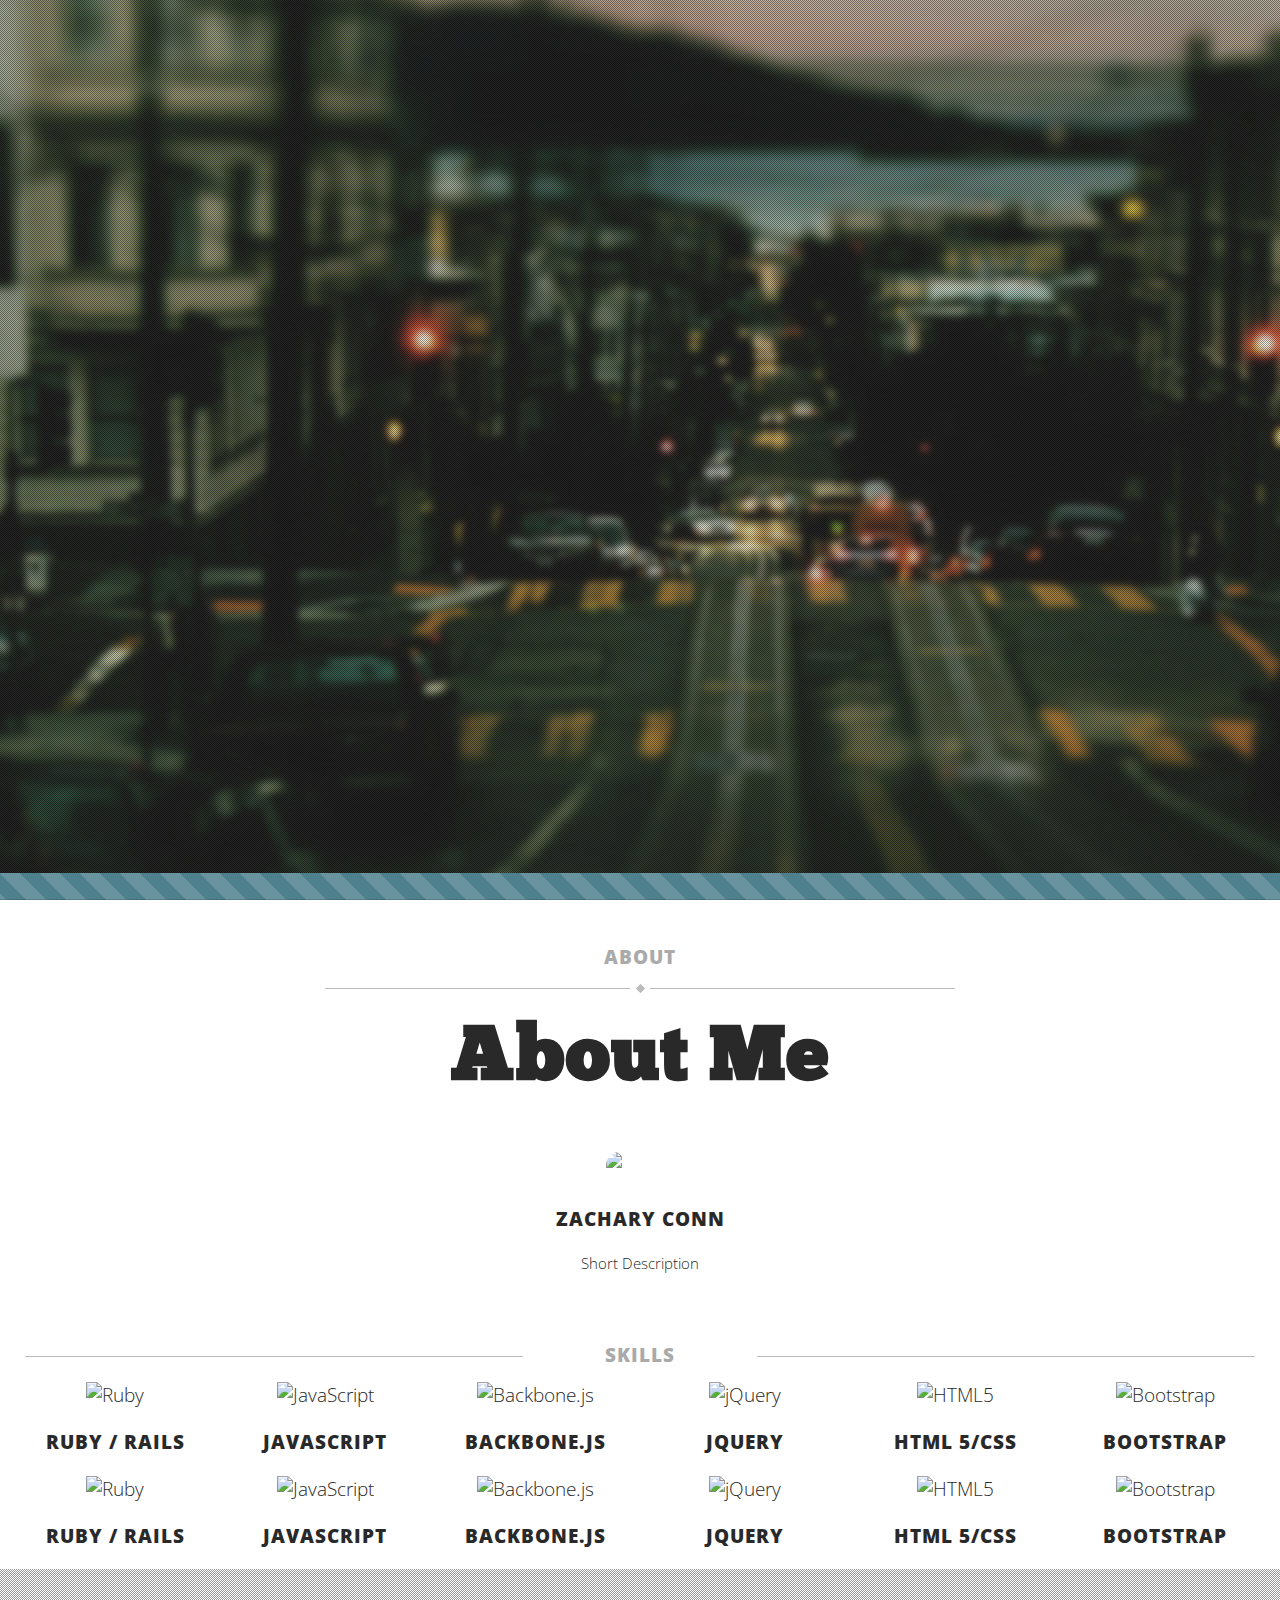
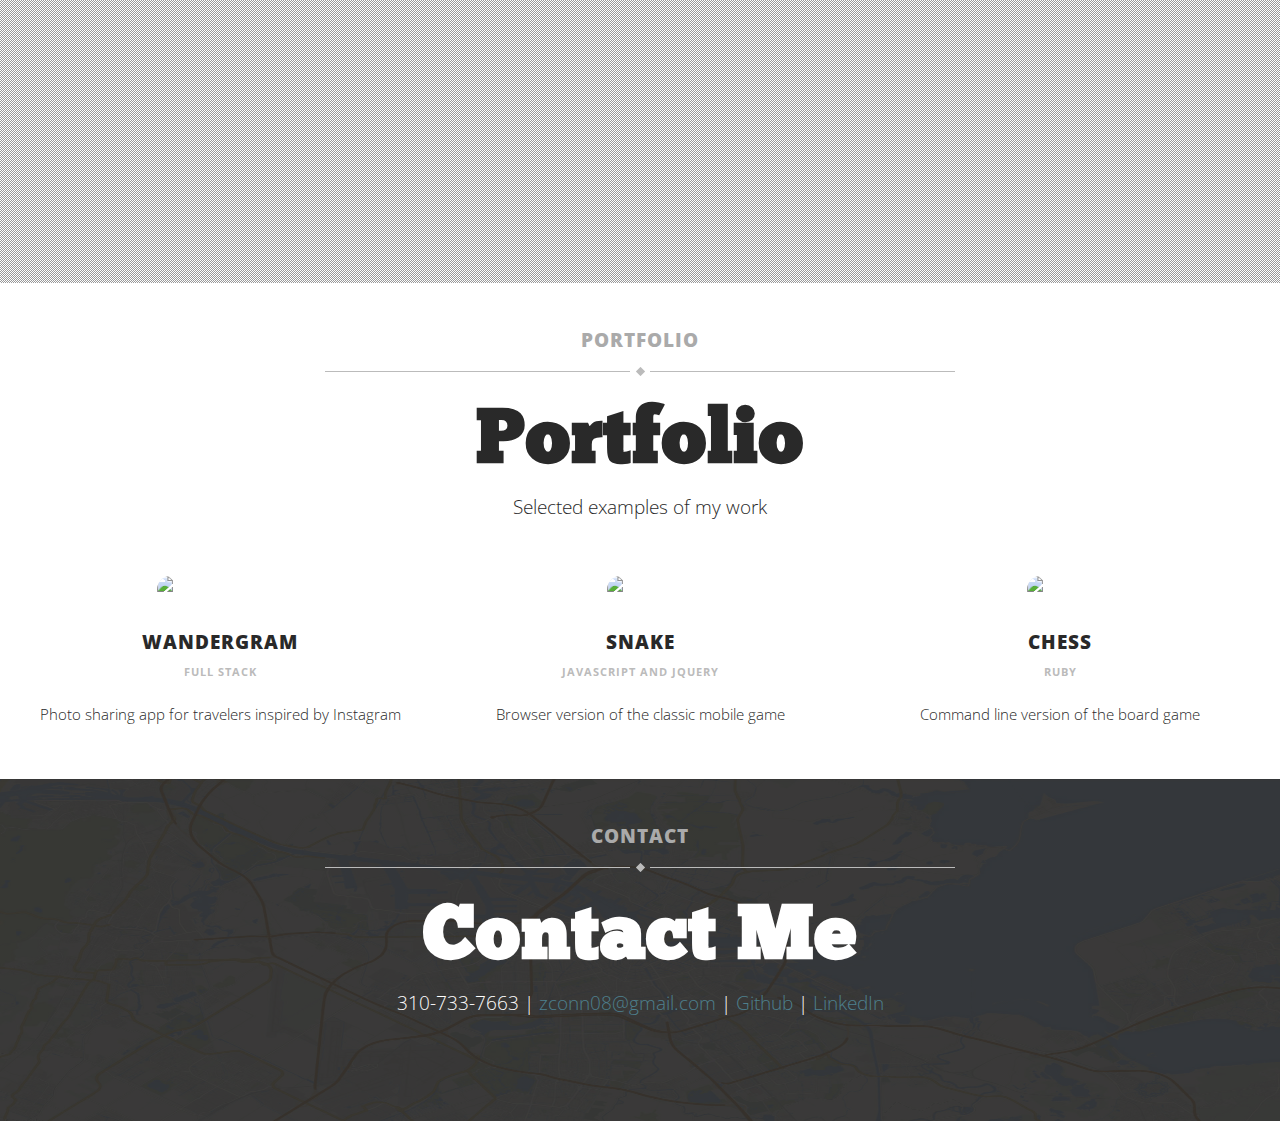
==== source/index.html @ ba5e2972 "Intiailize repo with template, make initial customizations" ====
<!DOCTYPE html>
<html lang="en">
  <head>
    <!-- META DATA -->
    <meta charset="utf-8">
    <meta name="viewport" content="width=device-width, initial-scale=1.0, user-scalable=0, minimum-scale=1.0, maximum-scale=1.0">
    <meta name="apple-mobile-web-app-capable" content="yes">
    <meta name="apple-mobile-web-app-status-bar-style" content="black">

    <meta name="description" content="Treble theme - One Page Responsive Theme - Gridelicious.net">
    <title>Zachary Conn</title>

    <link rel="apple-touch-icon-precomposed" sizes="144x144" href="assets/images/ico/apple-touch-icon-144-precomposed.png">
    <link rel="apple-touch-icon-precomposed" sizes="114x114" href="assets/images/ico/apple-touch-icon-114-precomposed.png">
      <link rel="apple-touch-icon-precomposed" sizes="72x72" href="assets/images/ico/apple-touch-icon-72-precomposed.png">
                    <link rel="apple-touch-icon-precomposed" href="assets/images/ico/apple-touch-icon-57-precomposed.png">
                                   <link rel="shortcut icon" href="assets/images/ico/favicon.png">

    <!-- STYLESHEETS -->
    <link rel="stylesheet" href="assets/style/bootstrap.css" type="text/css" />

    <!-- GOOGLE WEB FONTS -->
    <link href='http://fonts.googleapis.com/css?family=Open+Sans:300italic,400italic,600italic,700italic,800italic,400,700,600,300,800' rel='stylesheet' type='text/css'>
</head>
<body>
    <!-- NAVIGATION -->
    <nav class="fixed-top" id="navigation">
        <div class="container">
            <div class="row-fluid">
                <div class="span12 center">
                    <!-- LOGO -->
                    <a class="brand pull-left" href="./">
                        <img src="assets/images/logo.png" alt="Treble">
                    </a>
                    <!-- END LOGO -->

                    <!-- MOBILE MENU BUTTON -->
                    <div class="mobile-menu" data-toggle="collapse" data-target=".nav-collapse">
                        <span class="icon-bar"></span>
                        <span class="icon-bar"></span>
                        <span class="icon-bar"></span>
                    </div>
                    <!-- END MOBILE MENU BUTTON -->

                    <!-- MAIN MENU -->
                    <ul id="main-menu" class="nav-collapse collapse">
                        <li><a href="#page-welcome">Home</a></li>
                        <li><a href="#page-about">About</a></li>
                        <li><a href="#page-skills">Skills</a></li>
                        <li><a href="#page-portfolio">Portfolio</a></li>
                        <li><a href="#page-contact">Contact</a></li>
                    </ul>
                    <!-- END MAIN MENU -->

                    <!-- SOCIAL ICONS -->
                    <div class="social-icons hover-big pull-right">
                        <a href="#" class="sicon-linkedin"><i>LinkedIn</i></a>
                        <a href="#" class="sicon-github"><i>Github</i></a>
                    </div>
                    <!-- END SOCIAL ICONS -->
                </div>
            </div>
        </div>
    </nav>
    <!-- END NAVIGATION -->

    <!-- PAGE | WELCOME -->
    <div class="pages white paralax page-welcome" id="page-welcome">
        <div class="overlay"></div>
        <!-- Centralized content -->
        <div class="centralized">
            <div class="container">
                <div class="row-fluid">
                    <div class="span12 center">
                        <!-- Animated logo -->
                        <div class="logo">
                            <div class="scrollNormal">
                                <a href="#page-work">
                                    <img src="assets/images/pages/welcome/logo_welcome.png" width="140" height="140" alt="Treble">
                                </a>
                            </div>
                            <div class="scrollDown">
                                <a href="#page-work">
                                    <img src="assets/images/pages/welcome/logo2_welcome.png" width="140" height="140" alt="Treble">
                                </a>
                            </div>
                        </div>

                        <div class="line-divider" id="welcome-messages">
                            <ul class="slides">
                                <li>
                                    <h1>Zachary Conn</h1>
                                </li>
                                <li>
                                    <h1>Software Engineer</h1>
                                </li>
                                <li>
                                    <h1>Zachary Conn</h1>
                                </li>
                                <li>
                                    <h1>Web Developer</h1>
                                </li>
                            </ul>
                        </div>
                        <p>Software engineer specializing in Rails & Javascript</p>
                        <div class="social-icons sicon-white bordered">
                            <a href="#" class="sicon-linkedin"><i>LinkedIn</i></a>
                            <a href="#" class="sicon-github"><i>Github</i></a>
                        </div>
                    </div>
                </div>
            </div>
        </div>
    </div>
    <!-- END PAGE | Welcome -->

    <!-- PAGE | WORK -->

    <div class="pages page-about" id="page-about">
        <div class="container">
            <!-- Header -->
            <header>
                <h4 class="line-divider">About</h4>
                <h1>About Me</h1>
            </header>
            <!-- End Header -->

            <!-- Article -->
            <article>
                <!-- List of people and description with their contact details which are visable on hover -->
                <ul class="thumbnails about-items">
                    <li class="span4 center">
                    <li class="span4 center">
                         <div class="item">
                            <!-- Team member image -->
                            <img class="img-circle" src="https://media.licdn.com/mpr/mpr/shrinknp_400_400/p/8/000/1a9/0c5/315b409.jpg" alt="Treble">

                            <!-- Team memeber details, activated on hover -->
                            <div class="about-overlay img-circle">
                                <div class="social-icons sicon-white">
                                    <a href="#" class="sicon-live"><i>Live</i></a>
                                    <a href="#" class="sicon-github"><i>Github</i></a>
                                </div>
                            </div>
                        </div>

                        <!-- Team member name and function -->
                        <h5>
                            Zachary Conn<br/>
                        </h5>

                        <!-- Team member short info -->
                        <p class="smallFontBy08">Short Description</p>
                    </li>

                </ul>
            </article>
            <!-- End Article -->
        </div>
    </div>

    <!-- END PAGE | WORK -->

    <div class="pages page-skills" id="page-skills">
        <div class="container">
            <h4 class="line-divider-inline center">Skills</h4>
            <!-- Client logos -->
            <div class="row-fluid">
                <div class="span2 center">
                    <img src="https://s3-us-west-2.amazonaws.com/dellamico/images/skills/ruby.png" alt="Ruby">
                    <h5>Ruby / Rails</h5>
                </div>
                <div class="span2 center">
                    <img src="https://s3-us-west-2.amazonaws.com/dellamico/images/skills/javascript.png" alt="JavaScript">
                    <h5>JavaScript</h5>
                </div>
                <div class="span2 center">
                    <img src="https://s3-us-west-2.amazonaws.com/dellamico/images/skills/backbone.png" alt="Backbone.js">
                    <h5>Backbone.js</h5>
                </div>
                <div class="span2 center">
                    <img src="https://s3-us-west-2.amazonaws.com/dellamico/images/skills/jquery.jpg" alt="jQuery">
                    <h5>jQuery</h5>
                </div>
                <div class="span2 center">
                    <img src="https://s3-us-west-2.amazonaws.com/dellamico/images/skills/html5.png" alt="HTML5">
                    <h5>HTML 5/CSS</h5>
                </div>
                <div class="span2 center">
                    <img src="https://s3-us-west-2.amazonaws.com/dellamico/images/skills/bootstrap.png" alt="Bootstrap">
                    <h5>Bootstrap</h5>
                </div>
            </div>
        </div>
    </div>
    <div class="pages page-skills" id="page-skills-two">
        <div class="container">
            <!-- Client logos -->
            <div class="row-fluid">
                <div class="span2 center">
                    <img src="https://s3-us-west-2.amazonaws.com/dellamico/images/skills/ruby.png" alt="Ruby">
                    <h5>Ruby / Rails</h5>
                </div>
                <div class="span2 center">
                    <img src="https://s3-us-west-2.amazonaws.com/dellamico/images/skills/javascript.png" alt="JavaScript">
                    <h5>JavaScript</h5>
                </div>
                <div class="span2 center">
                    <img src="https://s3-us-west-2.amazonaws.com/dellamico/images/skills/backbone.png" alt="Backbone.js">
                    <h5>Backbone.js</h5>
                </div>
                <div class="span2 center">
                    <img src="https://s3-us-west-2.amazonaws.com/dellamico/images/skills/jquery.jpg" alt="jQuery">
                    <h5>jQuery</h5>
                </div>
                <div class="span2 center">
                    <img src="https://s3-us-west-2.amazonaws.com/dellamico/images/skills/html5.png" alt="HTML5">
                    <h5>HTML 5/CSS</h5>
                </div>
                <div class="span2 center">
                    <img src="https://s3-us-west-2.amazonaws.com/dellamico/images/skills/bootstrap.png" alt="Bootstrap">
                    <h5>Bootstrap</h5>
                </div>
            </div>
        </div>
    </div>

    <!-- PAGE | TWITTER -->
    <div class="pages white paralax page-twitter" id="page-twitter">
        <!-- Page overlay -->
        <div class="overlay"></div>

        <!-- Block content -->
        <div class="container">
             <div class="row-fluid">
                <div class="span8 offset2">
                    <!-- <div class="twitter-devider"></div> -->
                    <!-- Load Twitter boostrap container -->
                    <div class="twitterfeed center slide" id="twitterfeed-slider"></div>

                    <!-- Sub title / Name of twitter account -->
                    <h5 class="center"></h5>
                </div>
            </div>
        </div>

    </div>
    <!-- END PAGE | TWITTER -->


    <!-- PAGE | ABOUT -->
    <div class="pages page-about" id="page-portfolio">
        <div class="container">
            <!-- Header -->
            <header>
                <h4 class="line-divider">Portfolio</h4>
                <h1>Portfolio</h1>
                <div class="row">
                    <div class="span8 offset2">
                        <p>
                            Selected examples of my work
                        </p>
                    </div>
                </div>
            </header>
            <!-- End Header -->

            <!-- Article -->
            <article>
                <!-- List of people and description with their contact details which are visable on hover -->
                <ul class="thumbnails about-items">
                    <li class="span4 center">
                         <div class="item">
                            <!-- Team member image -->
                            <img class="img-circle" src="http://res.cloudinary.com/dmyvxexqn/image/upload/w_280,h_280/v1440636187/zhzyqgqthjclkc1bfra0.png" alt="Wandergram">

                            <!-- Team memeber details, activated on hover -->
                            <div class="about-overlay img-circle">
                                <div class="social-icons sicon-white">
                                    <a href="http://www.wandergram.io" class="sicon-live"><i>Live</i></a>
                                    <a href="#" class="sicon-github"><i>Github</i></a>
                                </div>
                            </div>
                        </div>

                        <!-- Team member name and function -->
                        <h5>
                            Wandergram<br/>
                            <small>Full Stack</small>
                        </h5>

                        <!-- Team member short info -->
                        <p class="smallFontBy08">Photo sharing app for travelers inspired by Instagram</p>
                    </li>
                    <li class="span4 center">
                        <div class="item">
                            <img class="img-circle" src="http://placehold.it/280x280" alt="Snake">
                            <div class="about-overlay img-circle">
                                <div class="social-icons sicon-white">
                                    <a href="#" class="sicon-live"><i>Live</i></a>
                                    <a href="#" class="sicon-github"><i>Github</i></a>
                                </div>
                            </div>
                        </div>

                        <h5>
                            Snake<br/>
                            <small>Javascript and JQuery</small>
                        </h5>
                        <p class="smallFontBy08">Browser version of the classic mobile game</p>
                    </li>
                    <li class="span4 center">
                        <div class="item">
                            <img class="img-circle" src="http://placehold.it/280x280" alt="Chess">
                            <div class="about-overlay img-circle">
                                <div class="social-icons sicon-white">
                                    <a href="#" class="sicon-github"><i>Github</i></a>
                                </div>
                            </div>
                        </div>

                        <h5>
                            Chess<br/>
                            <small>Ruby</small>
                        </h5>
                        <p class="smallFontBy08">Command line version of the board game</p>
                    </li>
                </ul>
            </article>
            <!-- End Article -->
        </div>
    </div>
    <!-- END PAGE | ABOUT -->





    <!-- PAGE | CONTACT -->
    <div class="pages black-bg white page-contact" id="page-contact">
        <div class="container">
            <!-- Header -->
            <header>
                <h4 class="line-divider">Contact</h4>
                <h1>Contact Me</h1>
                <div class="row">
                    <div class="span8 offset2">
                        <p>
                            310-733-7663 | <a href="mailto:zconn08@gmail.com?subject=zacharyconn.com">zconn08@gmail.com</a> | <a href="https://github.com/zconn08">Github</a> | <a href="https://www.linkedin.com/pub/zachary-conn/2a/49a/280">LinkedIn</a>
                        </p>
                    </div>
                </div>
            </header>
            <!-- End Header -->

        </div>

        <!-- Background map image -->
        <div id="map-image">
            <img src="assets/images/pages/contact/map_bck.jpg" alt="Treble">
        </div>
    </div>
    <!-- END PAGE | CONTACT -->


    <!-- JQUERY -->
    <script src="assets/js/jquery-1.10.2.min.js" type="text/javascript"></script>


    <!-- TWITTER BOOTSTRAP -->
    <script src="assets/js/bootstrap/bootstrap.min.js" type="text/javascript"></script>
    <!--[if lt IE 9]>
        <script src="assets/js/bootstrap/html5shiv.js"></script>
    <![endif]-->


    <!-- PLUGINS -->
    <script src="assets/js/plugins/jquery.bxslider.min.js" type="text/javascript"></script>
    <script src="assets/js/plugins/jquery.centralized.min.js" type="text/javascript"></script>
    <script src="assets/js/plugins/jquery.fixedonlater.min.js" type="text/javascript"></script>
    <script src="assets/js/plugins/jquery.hashloader.min.js" type="text/javascript"></script>
    <script src="assets/js/plugins/jquery.mixitup.min.js" type="text/javascript"></script>
    <script src="assets/js/plugins/jquery.nav.min.js" type="text/javascript"></script>
    <script src="assets/js/plugins/jquery.parallax-1.1.3.min.js" type="text/javascript"></script>
    <script src="assets/js/plugins/jquery.responsivevideos.min.js" type="text/javascript"></script>
    <script src="assets/js/plugins/jquery.scrollTo.min.js" type="text/javascript"></script>
    <script src="assets/js/plugins/jquery.tweet.min.js" type="text/javascript"></script>
    <script src="assets/js/plugins/jquery.tweetCarousel.min.js" type="text/javascript"></script>


    <!-- INITIALIZE -->
    <script src="assets/js/application/application.min.js" type="text/javascript"></script>


    <!-- GOOGLE ANALYTICS -->
    <script>
        (function(i,s,o,g,r,a,m){i['GoogleAnalyticsObject']=r;i[r]=i[r]||function(){
        (i[r].q=i[r].q||[]).push(arguments)},i[r].l=1*new Date();a=s.createElement(o),
        m=s.getElementsByTagName(o)[0];a.async=1;a.src=g;m.parentNode.insertBefore(a,m)
        })(window,document,'script','//www.google-analytics.com/analytics.js','ga');

        ga('create', 'UA-44061294-1', 'gridelicious.net');
        ga('send', 'pageview');
    </script>
</body>
</html>
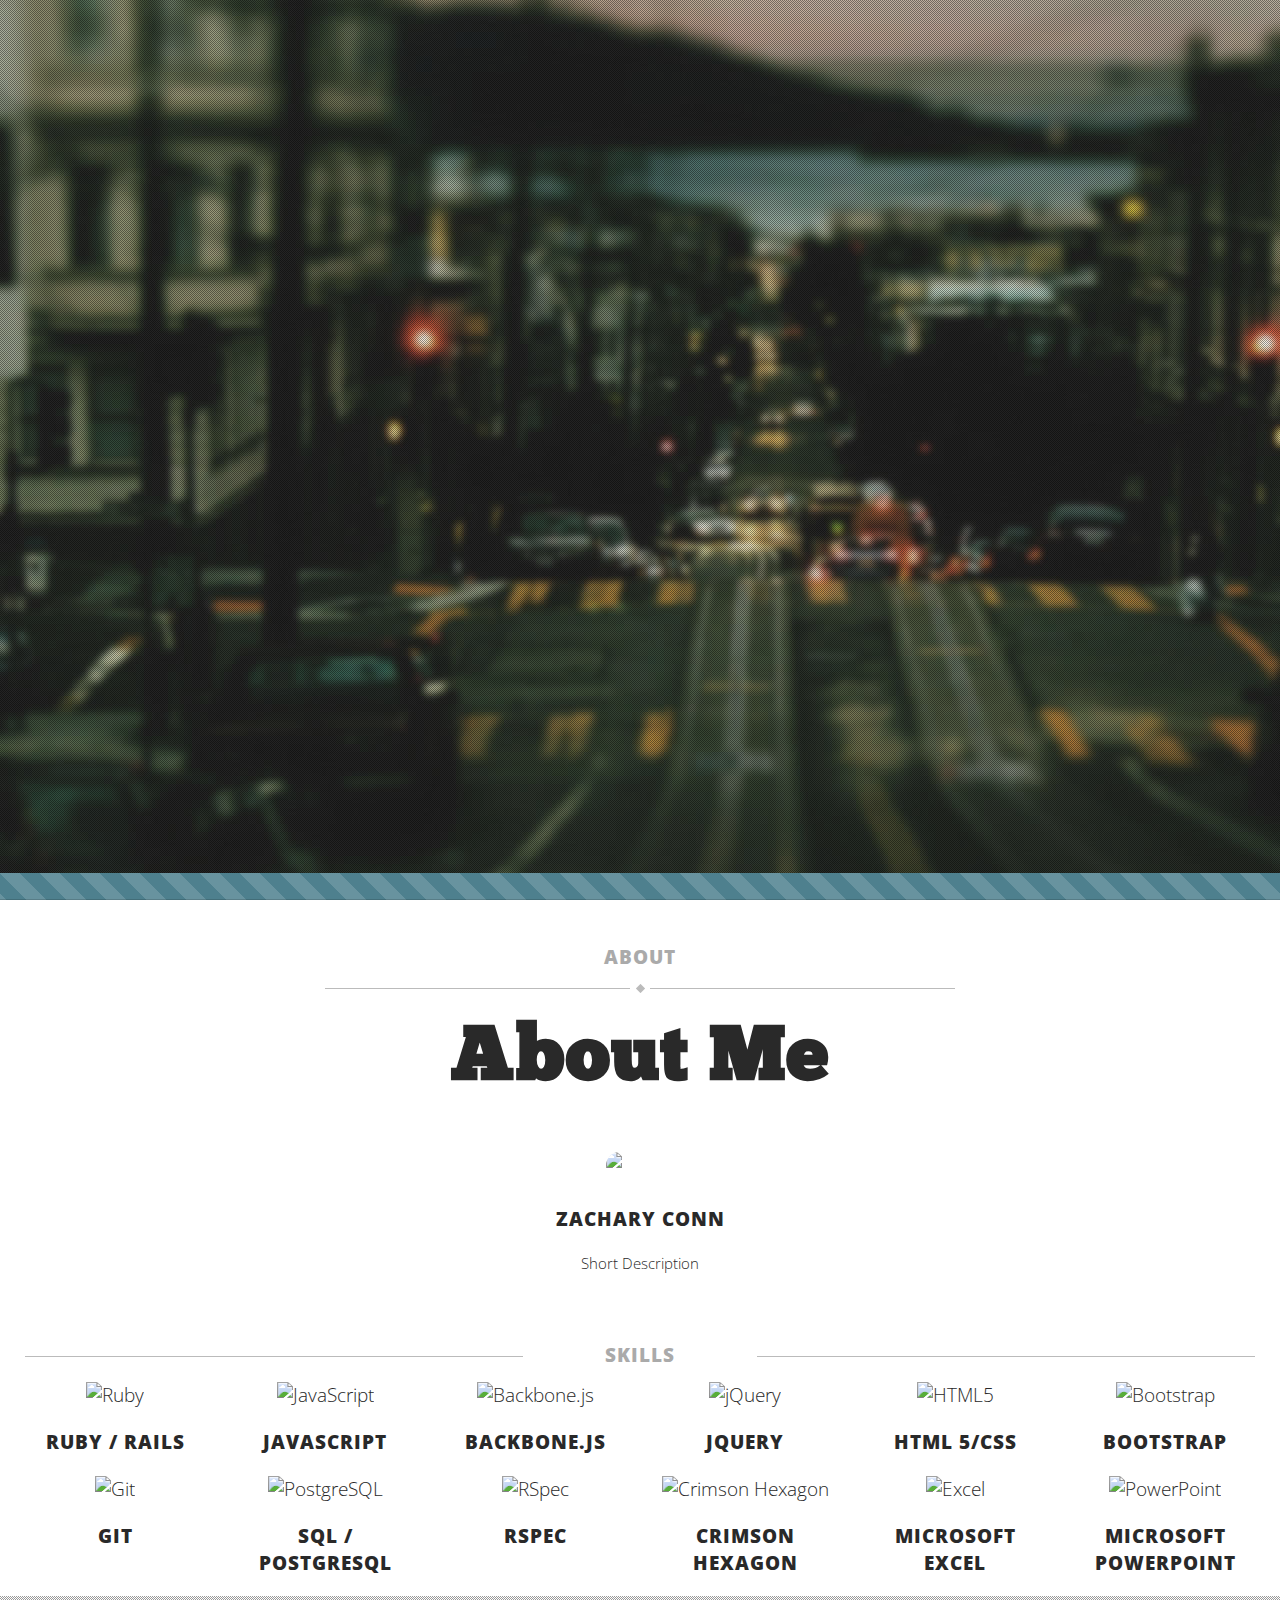
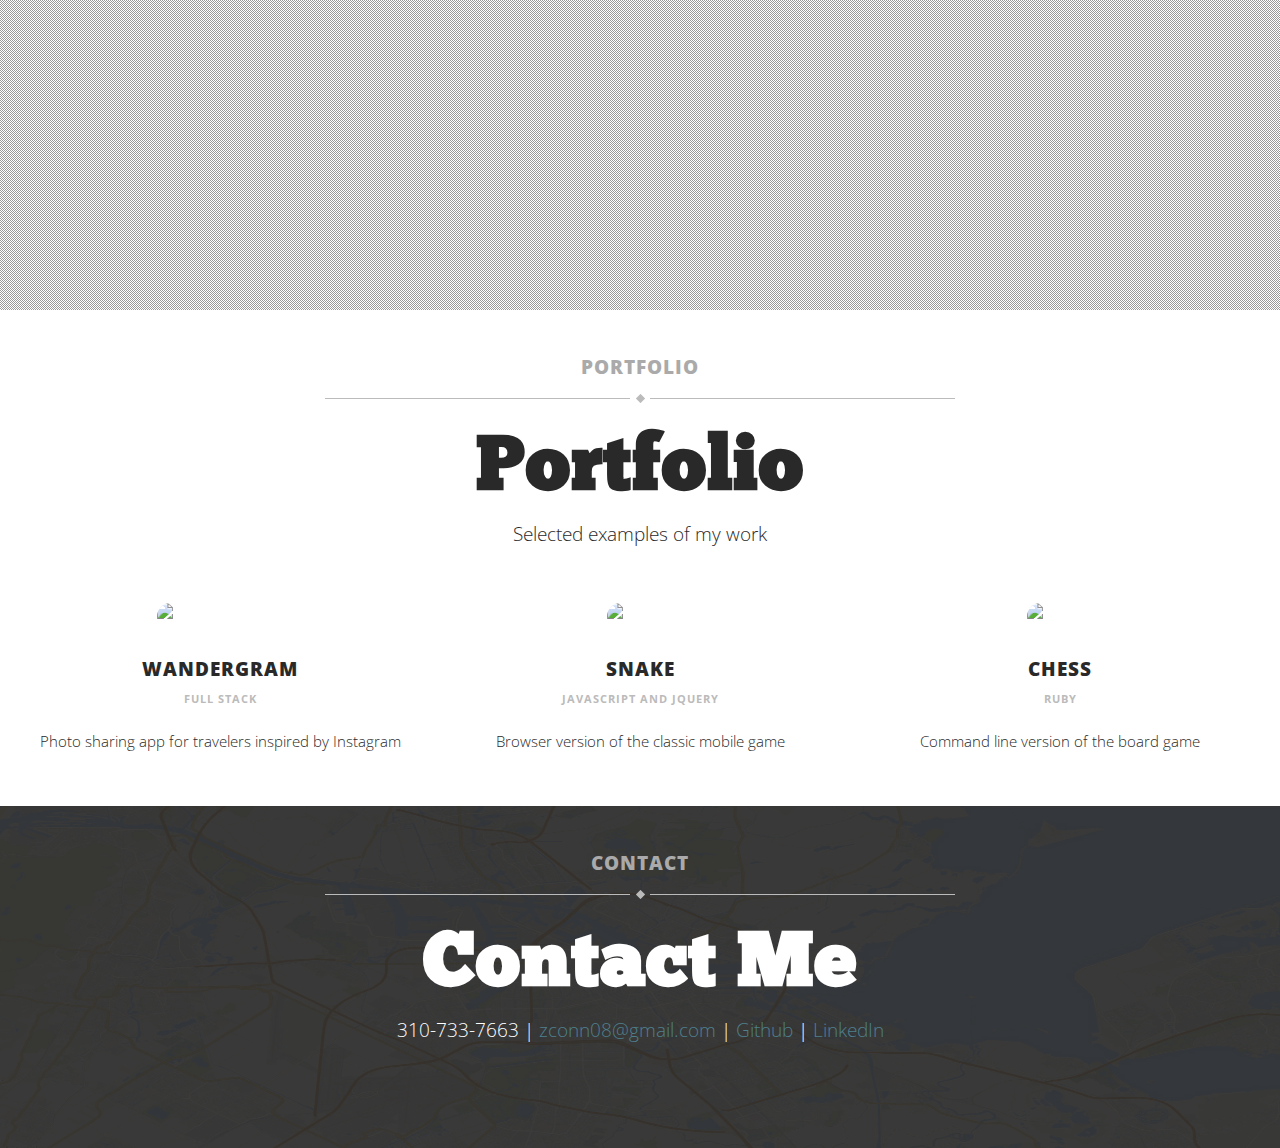
==== commit c2bbc7d5: "Add welcome logo" ====
--- a/source/index.html
+++ b/source/index.html
@@ -54,8 +54,8 @@
 
                     <!-- SOCIAL ICONS -->
                     <div class="social-icons hover-big pull-right">
-                        <a href="#" class="sicon-linkedin"><i>LinkedIn</i></a>
-                        <a href="#" class="sicon-github"><i>Github</i></a>
+                        <a href="https://www.linkedin.com/pub/zachary-conn/2a/49a/280" class="sicon-linkedin"><i>LinkedIn</i></a>
+                        <a href="https://github.com/zconn08" class="sicon-github"><i>Github</i></a>
                     </div>
                     <!-- END SOCIAL ICONS -->
                 </div>
@@ -75,12 +75,12 @@
                         <!-- Animated logo -->
                         <div class="logo">
                             <div class="scrollNormal">
-                                <a href="#page-work">
-                                    <img src="assets/images/pages/welcome/logo_welcome.png" width="140" height="140" alt="Treble">
+                                <a href="#page-about">
+                                    <img src="assets/images/pages/welcome/logo2_welcome.png" width="140" height="140" alt="Treble">
                                 </a>
                             </div>
                             <div class="scrollDown">
-                                <a href="#page-work">
+                                <a href="#page-about">
                                     <img src="assets/images/pages/welcome/logo2_welcome.png" width="140" height="140" alt="Treble">
                                 </a>
                             </div>
@@ -91,21 +91,21 @@
                                 <li>
                                     <h1>Zachary Conn</h1>
                                 </li>
-                                <li>
+                                <!-- <li>
                                     <h1>Software Engineer</h1>
-                                </li>
+                                </li> -->
                                 <li>
                                     <h1>Zachary Conn</h1>
                                 </li>
-                                <li>
+                                <!-- <li>
                                     <h1>Web Developer</h1>
-                                </li>
+                                </li> -->
                             </ul>
                         </div>
                         <p>Software engineer specializing in Rails & Javascript</p>
                         <div class="social-icons sicon-white bordered">
-                            <a href="#" class="sicon-linkedin"><i>LinkedIn</i></a>
-                            <a href="#" class="sicon-github"><i>Github</i></a>
+                            <a href="https://www.linkedin.com/pub/zachary-conn/2a/49a/280" class="sicon-linkedin"><i>LinkedIn</i></a>
+                            <a href="https://github.com/zconn08" class="sicon-github"><i>Github</i></a>
                         </div>
                     </div>
                 </div>
@@ -139,7 +139,7 @@
                             <div class="about-overlay img-circle">
                                 <div class="social-icons sicon-white">
                                     <a href="#" class="sicon-live"><i>Live</i></a>
-                                    <a href="#" class="sicon-github"><i>Github</i></a>
+                                    <a href="https://github.com/zconn08/Wandergram" class="sicon-github"><i>Github</i></a>
                                 </div>
                             </div>
                         </div>
@@ -198,28 +198,28 @@
             <!-- Client logos -->
             <div class="row-fluid">
                 <div class="span2 center">
-                    <img src="https://s3-us-west-2.amazonaws.com/dellamico/images/skills/ruby.png" alt="Ruby">
-                    <h5>Ruby / Rails</h5>
-                </div>
-                <div class="span2 center">
-                    <img src="https://s3-us-west-2.amazonaws.com/dellamico/images/skills/javascript.png" alt="JavaScript">
-                    <h5>JavaScript</h5>
-                </div>
-                <div class="span2 center">
-                    <img src="https://s3-us-west-2.amazonaws.com/dellamico/images/skills/backbone.png" alt="Backbone.js">
-                    <h5>Backbone.js</h5>
-                </div>
-                <div class="span2 center">
-                    <img src="https://s3-us-west-2.amazonaws.com/dellamico/images/skills/jquery.jpg" alt="jQuery">
-                    <h5>jQuery</h5>
-                </div>
-                <div class="span2 center">
-                    <img src="https://s3-us-west-2.amazonaws.com/dellamico/images/skills/html5.png" alt="HTML5">
-                    <h5>HTML 5/CSS</h5>
-                </div>
-                <div class="span2 center">
-                    <img src="https://s3-us-west-2.amazonaws.com/dellamico/images/skills/bootstrap.png" alt="Bootstrap">
-                    <h5>Bootstrap</h5>
+                    <img src="http://res.cloudinary.com/dmyvxexqn/image/upload/w_125,h_125/v1440718764/lapx2fbxrulb9jxliulr.png" alt="Git">
+                    <h5>Git</h5>
+                </div>
+                <div class="span2 center">
+                    <img src="http://res.cloudinary.com/dmyvxexqn/image/upload/w_125,h_125/v1440718807/aponstxbc37pqaqtd3vj.jpg" alt="PostgreSQL">
+                    <h5>SQL / PostgreSQL</h5>
+                </div>
+                <div class="span2 center">
+                    <img src="http://res.cloudinary.com/dmyvxexqn/image/upload/w_125,h_125/v1440718880/emeh51ghlm4emwme0twz.png" alt="RSpec">
+                    <h5>RSpec</h5>
+                </div>
+                <div class="span2 center">
+                    <img src="http://res.cloudinary.com/dmyvxexqn/image/upload/w_125,h_125/v1440718835/z5xwwbzmmjg6car4qa27.png" alt="Crimson Hexagon">
+                    <h5>Crimson Hexagon</h5>
+                </div>
+                <div class="span2 center">
+                    <img src="http://res.cloudinary.com/dmyvxexqn/image/upload/w_125,h_125/v1440718903/ifn360kods3nwxyk7rgc.png" alt="Excel">
+                    <h5>Microsoft Excel</h5>
+                </div>
+                <div class="span2 center">
+                    <img src="http://res.cloudinary.com/dmyvxexqn/image/upload/w_125,h_125/v1440719240/fkrlce5z3f1r1cd429cv.png" alt="PowerPoint">
+                    <h5>Microsoft Powerpoint</h5>
                 </div>
             </div>
         </div>
@@ -278,7 +278,7 @@
                             <div class="about-overlay img-circle">
                                 <div class="social-icons sicon-white">
                                     <a href="http://www.wandergram.io" class="sicon-live"><i>Live</i></a>
-                                    <a href="#" class="sicon-github"><i>Github</i></a>
+                                    <a href="https://github.com/zconn08/Wandergram" class="sicon-github"><i>Github</i></a>
                                 </div>
                             </div>
                         </div>
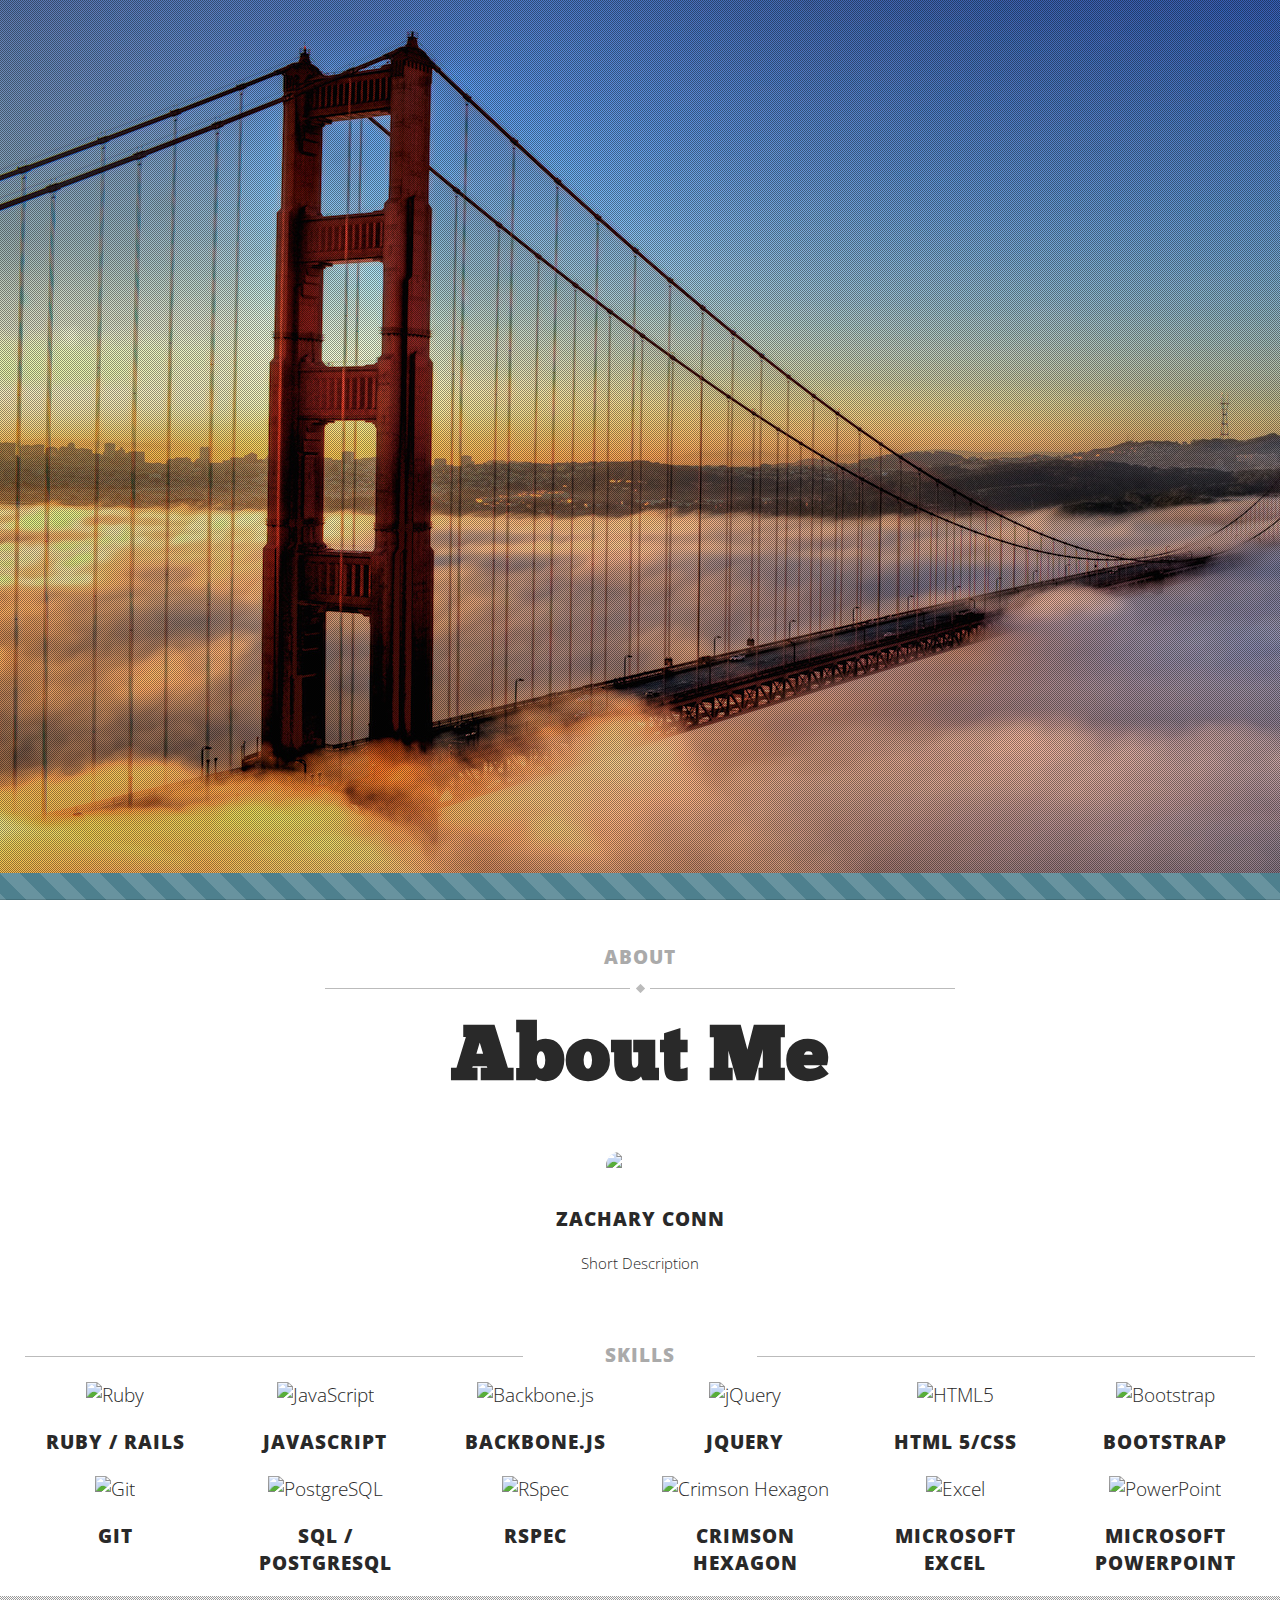
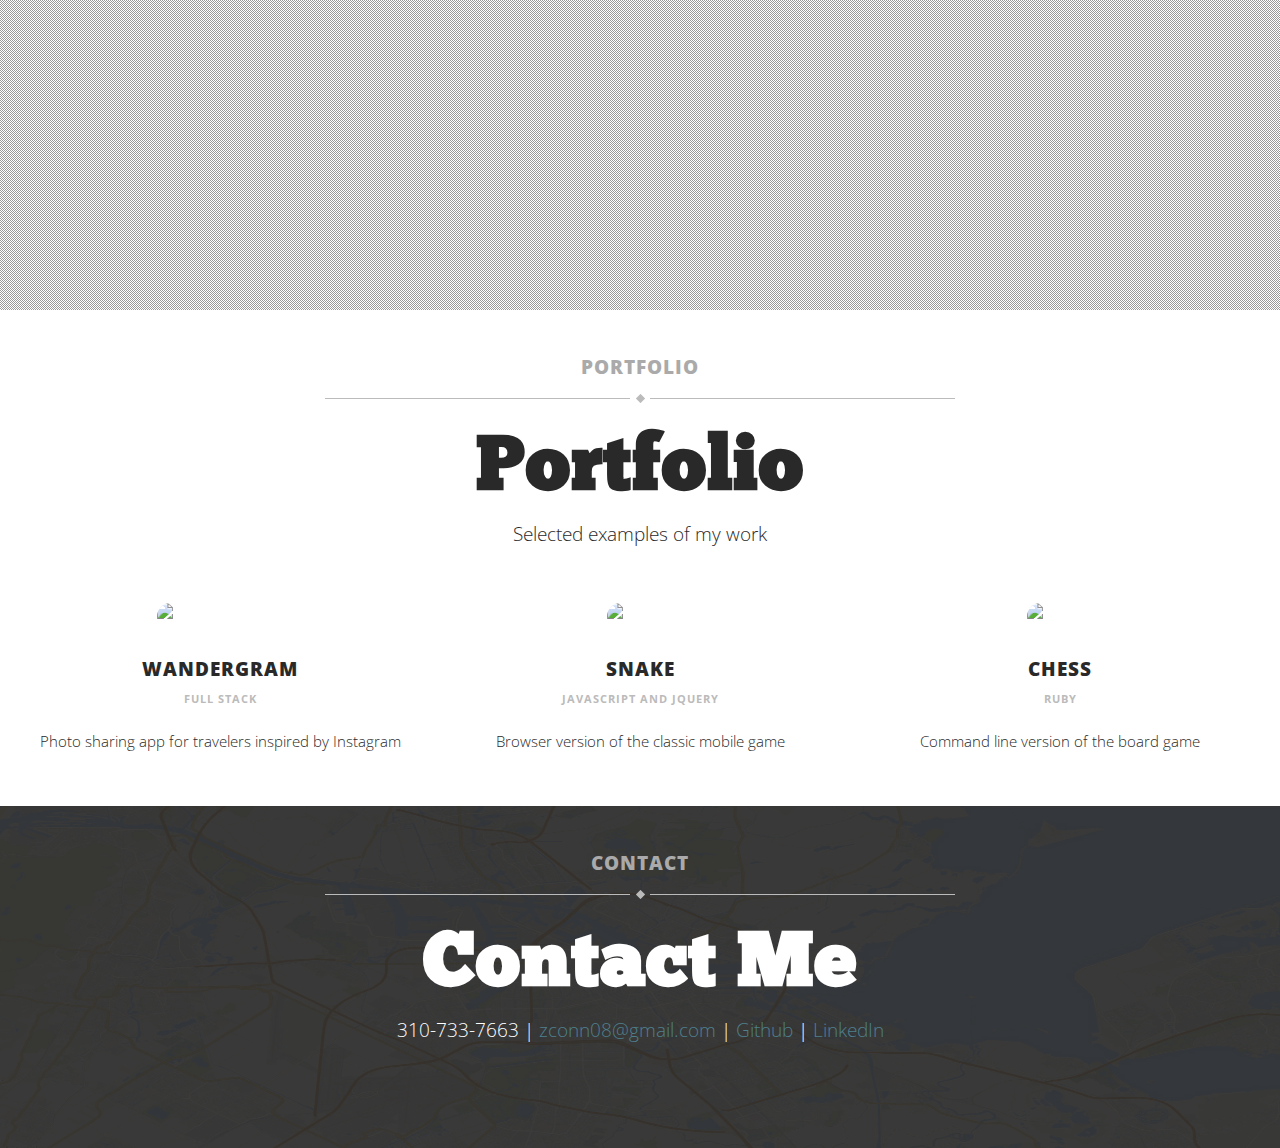
==== commit 16221a58: "update welcome photo and hover over links" ====
--- a/source/index.html
+++ b/source/index.html
@@ -9,12 +9,6 @@
 
     <meta name="description" content="Treble theme - One Page Responsive Theme - Gridelicious.net">
     <title>Zachary Conn</title>
-
-    <link rel="apple-touch-icon-precomposed" sizes="144x144" href="assets/images/ico/apple-touch-icon-144-precomposed.png">
-    <link rel="apple-touch-icon-precomposed" sizes="114x114" href="assets/images/ico/apple-touch-icon-114-precomposed.png">
-      <link rel="apple-touch-icon-precomposed" sizes="72x72" href="assets/images/ico/apple-touch-icon-72-precomposed.png">
-                    <link rel="apple-touch-icon-precomposed" href="assets/images/ico/apple-touch-icon-57-precomposed.png">
-                                   <link rel="shortcut icon" href="assets/images/ico/favicon.png">
 
     <!-- STYLESHEETS -->
     <link rel="stylesheet" href="assets/style/bootstrap.css" type="text/css" />
@@ -133,13 +127,15 @@
                     <li class="span4 center">
                          <div class="item">
                             <!-- Team member image -->
-                            <img class="img-circle" src="https://media.licdn.com/mpr/mpr/shrinknp_400_400/p/8/000/1a9/0c5/315b409.jpg" alt="Treble">
+                            <img class="img-circle" src="http://res.cloudinary.com/dmyvxexqn/image/upload/w_280,h_280/v1441129259/e2prdc36oboegvv2je28.jpg" alt="Treble">
 
                             <!-- Team memeber details, activated on hover -->
                             <div class="about-overlay img-circle">
-                                <div class="social-icons sicon-white">
-                                    <a href="#" class="sicon-live"><i>Live</i></a>
-                                    <a href="https://github.com/zconn08/Wandergram" class="sicon-github"><i>Github</i></a>
+                                <div class="social-icons sicon-white" style="width:200px;margin-left:-100px">
+                                  <a href="https://www.linkedin.com/pub/zachary-conn/2a/49a/280" class="sicon-live"><i style="background-image:none;text-indent:0;color:white;font-weight:bold;padding-top:10px;margin-left:-32px;">LinkedIn</i></a>
+                                  <a href="https://github.com/zconn08" class="sicon-github"><i style="background-image:none;text-indent:0;color:white;font-weight:bold;padding-top:10px;margin-left:-32px;">Github</i></a>
+                                    <!-- <a href="#" class="sicon-live"><i>Live</i></a>
+                                    <a href="https://github.com/zconn08/Wandergram" class="sicon-github"><i>Github</i></a> -->
                                 </div>
                             </div>
                         </div>
@@ -277,8 +273,8 @@
                             <!-- Team memeber details, activated on hover -->
                             <div class="about-overlay img-circle">
                                 <div class="social-icons sicon-white">
-                                    <a href="http://www.wandergram.io" class="sicon-live"><i>Live</i></a>
-                                    <a href="https://github.com/zconn08/Wandergram" class="sicon-github"><i>Github</i></a>
+                                    <a href="http://www.wandergram.io" class="sicon-live" style="background-image:none"><i style="background-image:none;text-indent:0;color:white;font-weight:bold;padding-top:10px;margin-left:-32px;">Live</i></a>
+                                    <a href="https://github.com/zconn08/Wandergram" class="sicon-github" style="background-image:none"><i style="background-image:none;text-indent:0;color:white;font-weight:bold;padding-top:10px;margin-left:-32px;">Github</i></a>
                                 </div>
                             </div>
                         </div>
@@ -294,11 +290,11 @@
                     </li>
                     <li class="span4 center">
                         <div class="item">
-                            <img class="img-circle" src="http://placehold.it/280x280" alt="Snake">
+                            <img class="img-circle" src="http://res.cloudinary.com/dmyvxexqn/image/upload/w_280,h_280/v1441123834/iqqgx21b04rghj3lntnm.png" alt="Snake">
                             <div class="about-overlay img-circle">
                                 <div class="social-icons sicon-white">
-                                    <a href="#" class="sicon-live"><i>Live</i></a>
-                                    <a href="#" class="sicon-github"><i>Github</i></a>
+                                    <a href="http://zconn08.github.io/Snake/index.html" class="sicon-live"><i style="background-image:none;text-indent:0;color:white;font-weight:bold;padding-top:10px;margin-left:-32px;">Live</i></a>
+                                    <a href="https://github.com/zconn08/Snake" class="sicon-github"><i style="background-image:none;text-indent:0;color:white;font-weight:bold;padding-top:10px;margin-left:-32px;">Github</i></a>
                                 </div>
                             </div>
                         </div>
@@ -311,10 +307,10 @@
                     </li>
                     <li class="span4 center">
                         <div class="item">
-                            <img class="img-circle" src="http://placehold.it/280x280" alt="Chess">
+                            <img class="img-circle" src="http://res.cloudinary.com/dmyvxexqn/image/upload/w_280,h_280/v1441123978/jvjjfjdczql2aws8lugl.png" alt="Chess">
                             <div class="about-overlay img-circle">
                                 <div class="social-icons sicon-white">
-                                    <a href="#" class="sicon-github"><i>Github</i></a>
+                                    <a href="https://github.com/zconn08/Chess" class="sicon-github"><i style="background-image:none;text-indent:0;color:white;font-weight:bold;padding-top:10px;margin-left:-32px;">Github</i></a>
                                 </div>
                             </div>
                         </div>
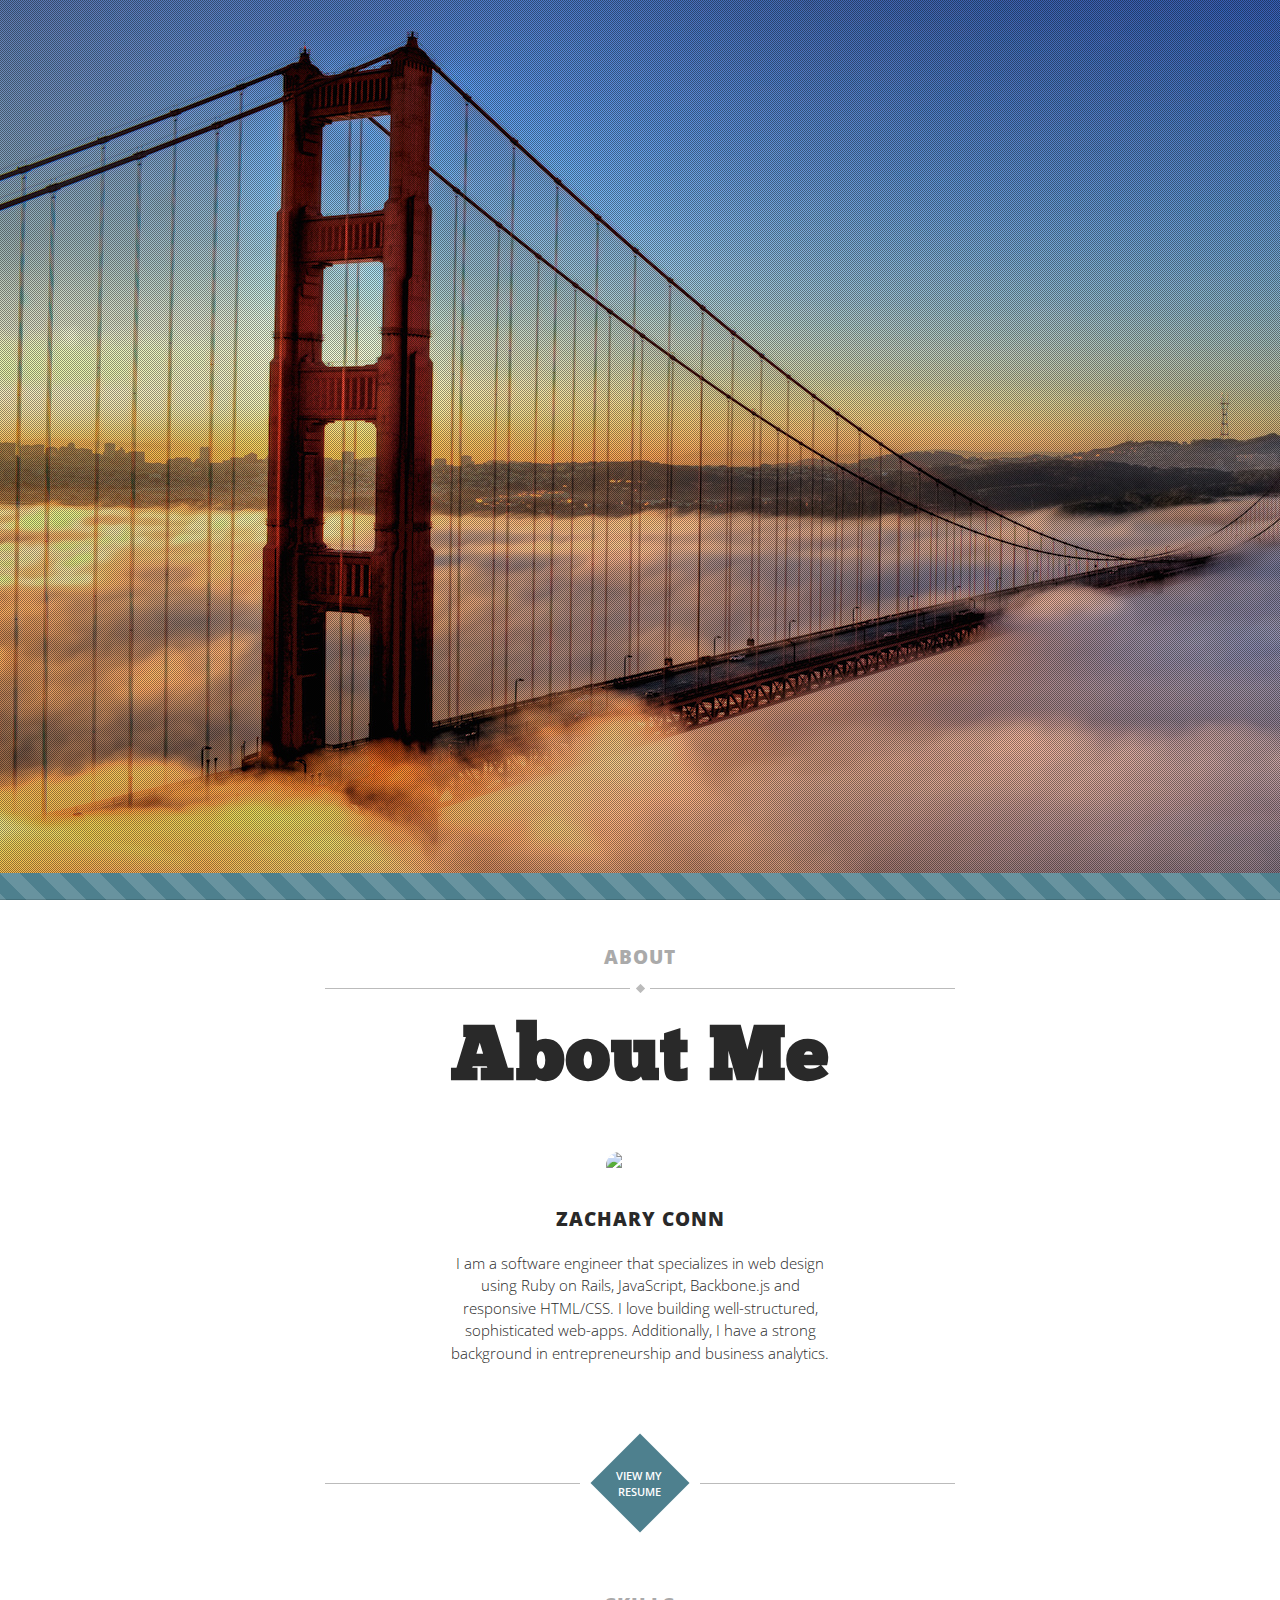
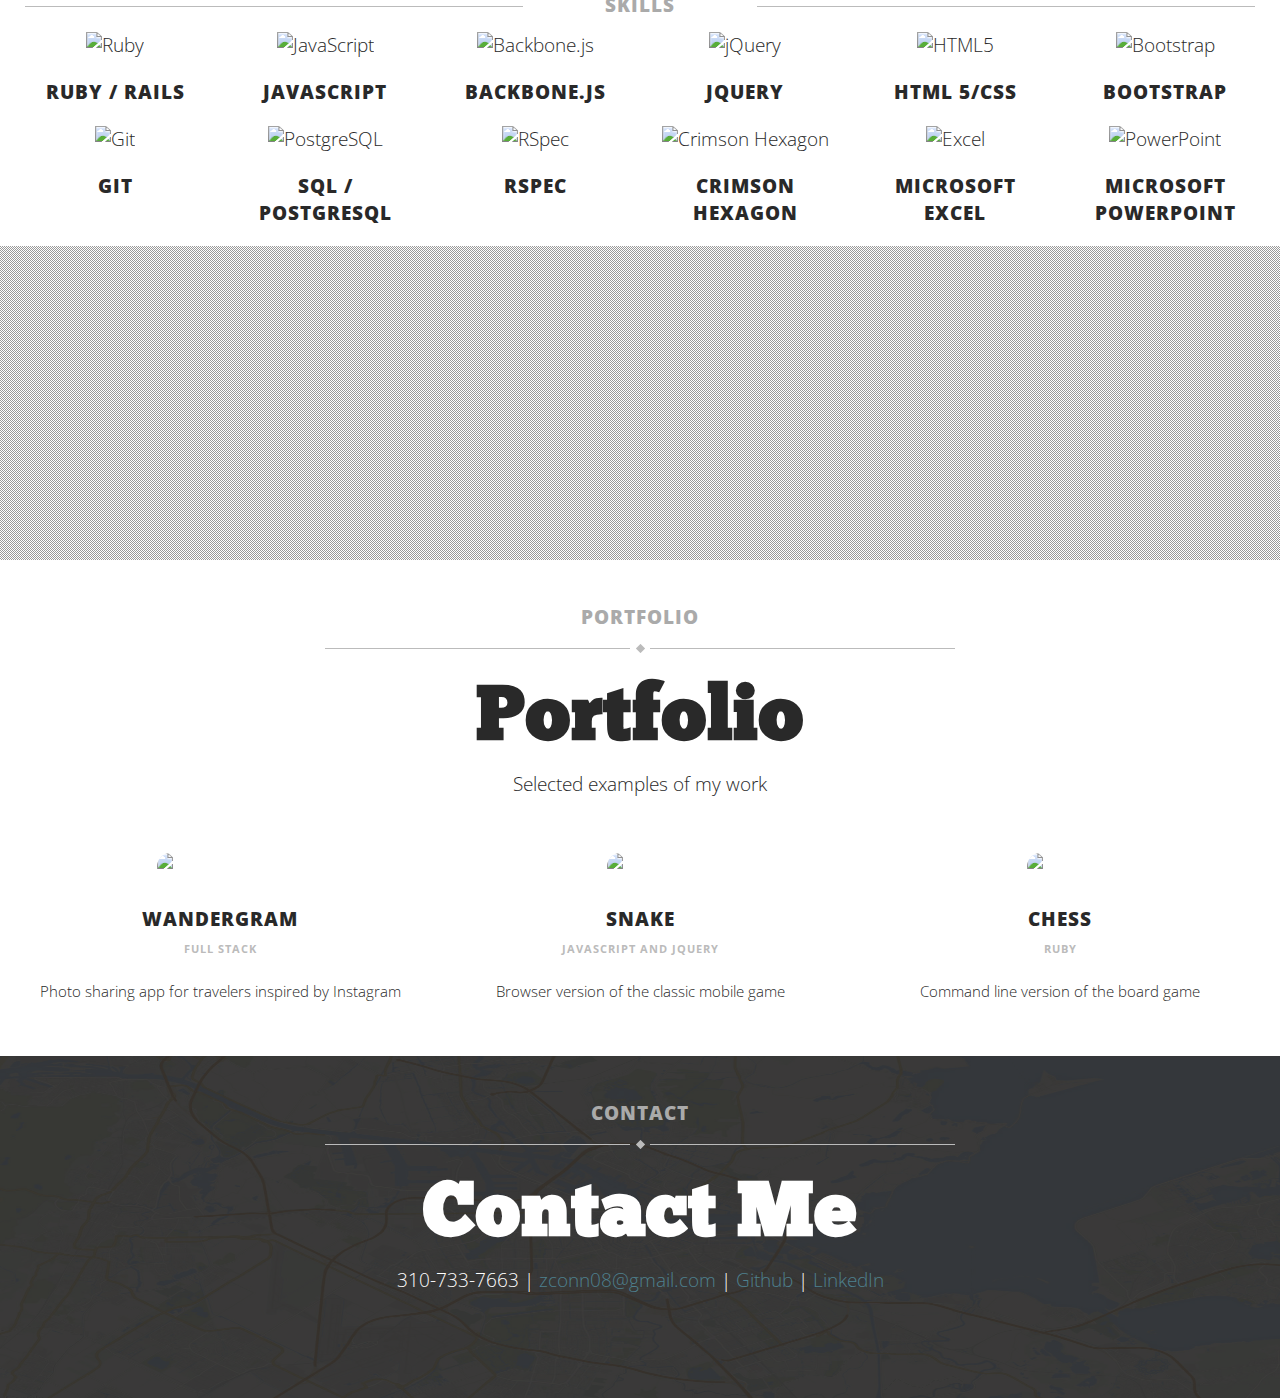
==== commit 27bbaf9e: "fix logos" ====
--- a/source/index.html
+++ b/source/index.html
@@ -23,8 +23,8 @@
             <div class="row-fluid">
                 <div class="span12 center">
                     <!-- LOGO -->
-                    <a class="brand pull-left" href="./">
-                        <img src="assets/images/logo.png" alt="Treble">
+                    <a class="brand pull-left" href="#">
+                        <img src="assets/images/logo.png" alt="ZC">
                     </a>
                     <!-- END LOGO -->
 
@@ -49,7 +49,7 @@
                     <!-- SOCIAL ICONS -->
                     <div class="social-icons hover-big pull-right">
                         <a href="https://www.linkedin.com/pub/zachary-conn/2a/49a/280" class="sicon-linkedin"><i>LinkedIn</i></a>
-                        <a href="https://github.com/zconn08" class="sicon-github"><i>Github</i></a>
+                        <a href="https://github.com/zconn08" class="sicon-github"><i style="background-position: -352px 0px;">Github</i></a>
                     </div>
                     <!-- END SOCIAL ICONS -->
                 </div>
@@ -99,7 +99,7 @@
                         <p>Software engineer specializing in Rails & Javascript</p>
                         <div class="social-icons sicon-white bordered">
                             <a href="https://www.linkedin.com/pub/zachary-conn/2a/49a/280" class="sicon-linkedin"><i>LinkedIn</i></a>
-                            <a href="https://github.com/zconn08" class="sicon-github"><i>Github</i></a>
+                            <a href="https://github.com/zconn08" class="sicon-github"><i style="background-position: -352px 0px;">Github</i></a>
                         </div>
                     </div>
                 </div>
@@ -133,7 +133,7 @@
                             <div class="about-overlay img-circle">
                                 <div class="social-icons sicon-white" style="width:200px;margin-left:-100px">
                                   <a href="https://www.linkedin.com/pub/zachary-conn/2a/49a/280" class="sicon-live"><i style="background-image:none;text-indent:0;color:white;font-weight:bold;padding-top:10px;margin-left:-32px;">LinkedIn</i></a>
-                                  <a href="https://github.com/zconn08" class="sicon-github"><i style="background-image:none;text-indent:0;color:white;font-weight:bold;padding-top:10px;margin-left:-32px;">Github</i></a>
+                                  <a href="https://github.com/zconn08" class="sicon-live"><i style="background-image:none;text-indent:0;color:white;font-weight:bold;padding-top:10px;margin-left:-32px;">Github</i></a>
                                     <!-- <a href="#" class="sicon-live"><i>Live</i></a>
                                     <a href="https://github.com/zconn08/Wandergram" class="sicon-github"><i>Github</i></a> -->
                                 </div>
@@ -146,13 +146,20 @@
                         </h5>
 
                         <!-- Team member short info -->
-                        <p class="smallFontBy08">Short Description</p>
+                        <p class="smallFontBy08">I am a software engineer that specializes in web design using Ruby on Rails, JavaScript, Backbone.js and responsive HTML/CSS. I love building well-structured, sophisticated web-apps. Additionally, I have a strong background in entrepreneurship and business analytics.</p>
                     </li>
 
                 </ul>
             </article>
             <!-- End Article -->
         </div>
+        <footer>
+          <div class="show-more-cube">
+            <a href="https://drive.google.com/open?id=0B6Pk8O5AGL3MdEc1dldtcFVmbDg" target="_blank">
+              <span>View My<br>Resume</span>
+            </a>
+          </div>
+        </footer>
     </div>
 
     <!-- END PAGE | WORK -->
@@ -220,6 +227,7 @@
             </div>
         </div>
     </div>
+
 
     <!-- PAGE | TWITTER -->
     <div class="pages white paralax page-twitter" id="page-twitter">
@@ -274,7 +282,7 @@
                             <div class="about-overlay img-circle">
                                 <div class="social-icons sicon-white">
                                     <a href="http://www.wandergram.io" class="sicon-live" style="background-image:none"><i style="background-image:none;text-indent:0;color:white;font-weight:bold;padding-top:10px;margin-left:-32px;">Live</i></a>
-                                    <a href="https://github.com/zconn08/Wandergram" class="sicon-github" style="background-image:none"><i style="background-image:none;text-indent:0;color:white;font-weight:bold;padding-top:10px;margin-left:-32px;">Github</i></a>
+                                    <a href="https://github.com/zconn08/Wandergram" class="sicon-live" style="background-image:none"><i style="background-image:none;text-indent:0;color:white;font-weight:bold;padding-top:10px;margin-left:-32px;">Github</i></a>
                                 </div>
                             </div>
                         </div>
@@ -294,7 +302,7 @@
                             <div class="about-overlay img-circle">
                                 <div class="social-icons sicon-white">
                                     <a href="http://zconn08.github.io/Snake/index.html" class="sicon-live"><i style="background-image:none;text-indent:0;color:white;font-weight:bold;padding-top:10px;margin-left:-32px;">Live</i></a>
-                                    <a href="https://github.com/zconn08/Snake" class="sicon-github"><i style="background-image:none;text-indent:0;color:white;font-weight:bold;padding-top:10px;margin-left:-32px;">Github</i></a>
+                                    <a href="https://github.com/zconn08/Snake" class="sicon-live"><i style="background-image:none;text-indent:0;color:white;font-weight:bold;padding-top:10px;margin-left:-32px;">Github</i></a>
                                 </div>
                             </div>
                         </div>
@@ -310,7 +318,7 @@
                             <img class="img-circle" src="http://res.cloudinary.com/dmyvxexqn/image/upload/w_280,h_280/v1441123978/jvjjfjdczql2aws8lugl.png" alt="Chess">
                             <div class="about-overlay img-circle">
                                 <div class="social-icons sicon-white">
-                                    <a href="https://github.com/zconn08/Chess" class="sicon-github"><i style="background-image:none;text-indent:0;color:white;font-weight:bold;padding-top:10px;margin-left:-32px;">Github</i></a>
+                                    <a href="https://github.com/zconn08/Chess" class="sicon-live"><i style="background-image:none;text-indent:0;color:white;font-weight:bold;padding-top:10px;margin-left:-32px;">Github</i></a>
                                 </div>
                             </div>
                         </div>
